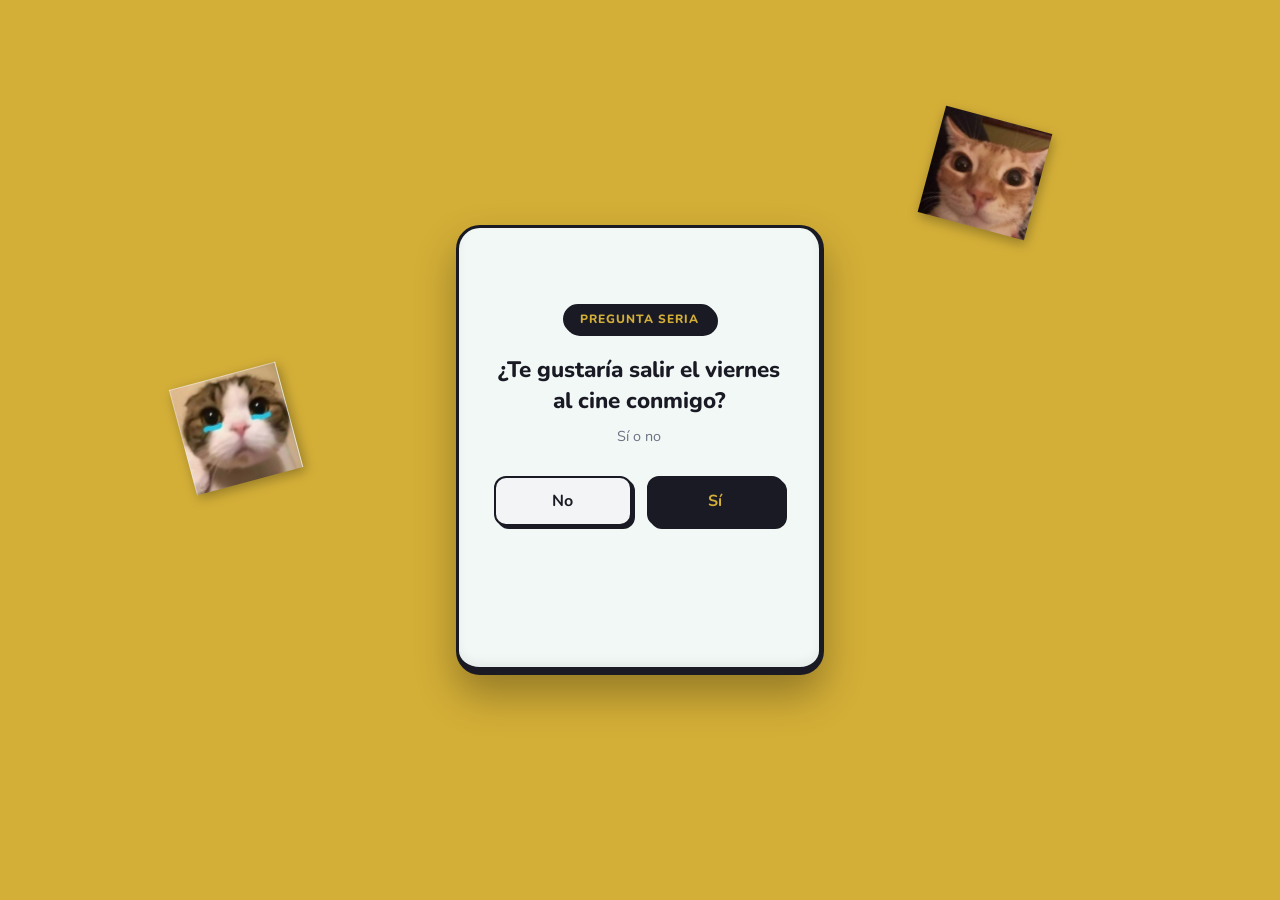
==== invitacion_final.html @ 5d89351b "Posicionar stickers dinamicamente para evitar recortes" ====
<!DOCTYPE html>
<html lang="es">
<head>
    <meta charset="UTF-8">
    <meta name="viewport" content="width=device-width, initial-scale=1.0, maximum-scale=1.0, user-scalable=no">
    <title>Invitación Especial</title>
    
    <!-- Google Fonts -->
    <link href="https://fonts.googleapis.com/css2?family=Nunito:wght@400;600;700;800&display=swap" rel="stylesheet">
    
    <!-- FontAwesome -->
    <link rel="stylesheet" href="https://cdnjs.cloudflare.com/ajax/libs/font-awesome/6.4.0/css/all.min.css">
    
    <style>
        * {
            margin: 0;
            padding: 0;
            box-sizing: border-box;
            font-family: 'Nunito', sans-serif;
        }

        html, body {
            width: 100%;
            height: 100%;
            margin: 0;
            padding: 0;
            overflow: hidden;
        }

        body {
            background-color: #d4af37;
            display: flex;
            justify-content: center;
            align-items: center;
            overscroll-behavior-y: none;
        }

        .app-container {
            position: relative;
            width: 100%;
            max-width: 400px;
            /* Adjust height for mobile devices to prevent cutoff */
            height: 100svh;
            max-height: 750px;
            display: flex;
            justify-content: center;
            align-items: center;
        }

        .sticker {
            position: absolute;
            max-width: 110px;
            max-height: 110px;
            width: auto;
            height: auto;
            object-fit: contain;
            z-index: 10;
            pointer-events: none;
            opacity: 0;
            filter: drop-shadow(2px 4px 6px rgba(0,0,0,0.3));
        }

        .sticker-1 { top: 8%; left: -8%; transform: rotate(-15deg); }
        .sticker-2 { bottom: 15%; right: -12%; transform: rotate(10deg); }
        .sticker-3 { top: 20%; right: -5%; transform: rotate(15deg); }
        .sticker-4 { bottom: 10%; left: -5%; transform: rotate(-10deg); }
        .sticker-5 { top: 55%; right: -25%; transform: rotate(15deg); }
        .sticker-6 { bottom: 35%; right: -8%; transform: rotate(12deg); }
        .sticker-7 { top: -5%; left: 10%; transform: rotate(-5deg); }
        .sticker-8 { top: 5%; right: -10%; transform: rotate(15deg); }

        .card {
            background-color: #f1f8f6;
            width: 92%;
            border-radius: 24px;
            padding: 25px 15px;
            box-shadow: 0 20px 40px rgba(0,0,0,0.3), 
                        inset 0 -5px 10px rgba(0,0,0,0.05);
            position: relative;
            overflow: hidden;
            border: 3px solid #1a1a24;
            border-bottom-width: 8px;
            border-right-width: 5px;
            min-height: 450px;
            display: flex;
            align-items: center;
            justify-content: center;
        }

        .step {
            position: absolute;
            top: 0;
            left: 0;
            width: 100%;
            height: 100%;
            padding: 30px 20px;
            display: flex;
            flex-direction: column;
            align-items: center;
            visibility: hidden;
            opacity: 0;
        }

        .step.active {
            visibility: visible;
            opacity: 1;
            position: relative;
        }

        .badge {
            background-color: #1a1a24;
            color: #d4af37;
            padding: 5px 15px;
            border-radius: 20px;
            font-size: 0.75rem;
            font-weight: 800;
            letter-spacing: 1px;
            border: 2px solid #1a1a24;
            margin-bottom: 20px;
            box-shadow: 2px 2px 0 #1a1a24;
        }

        h1 {
            font-size: 1.4rem;
            color: #1a1a24;
            text-align: center;
            margin-bottom: 10px;
            font-weight: 800;
        }

        p {
            color: #6b7280;
            font-size: 0.9rem;
            text-align: center;
            margin-bottom: 30px;
        }

        .buttons {
            display: flex;
            gap: 15px;
            position: relative;
            width: 100%;
            justify-content: center;
            margin-bottom: 20px;
        }

        .btn {
            padding: 12px 20px;
            border-radius: 12px;
            font-size: 1rem;
            font-weight: 700;
            cursor: pointer;
            border: 2px solid #1a1a24;
            transition: transform 0.1s;
            box-shadow: 3px 3px 0 #1a1a24;
            position: relative;
            flex: 1;
            max-width: 140px;
        }

        .btn:active {
            transform: translate(3px, 3px);
            box-shadow: 0px 0px 0 #1a1a24;
        }

        .btn-no {
            background-color: #f3f4f6;
            color: #1a1a24;
        }

        .btn-yes, .btn-primary {
            background-color: #1a1a24;
            color: #d4af37;
            width: 100%;
            max-width: 250px;
        }

        .btn-primary {
            margin-top: auto;
            flex: none;
        }

        .tooltip {
            position: absolute;
            bottom: -40px;
            left: 5%;
            background-color: #1a1a24;
            color: white;
            padding: 5px 10px;
            border-radius: 8px;
            font-size: 0.75rem;
            opacity: 0;
            pointer-events: none;
            font-weight: 600;
            z-index: 10005;
            border: 1px solid white;
        }

        .hint {
            font-size: 0.7rem;
            color: #9ca3af;
            margin-top: auto;
            opacity: 0;
        }

        /* Floating Message */
        .floating-msg {
            background-color: #fde68a;
            color: #92400e;
            padding: 8px 15px;
            border-radius: 12px;
            font-size: 0.8rem;
            font-weight: 800;
            margin-bottom: 15px;
            border: 2px solid #1a1a24;
            box-shadow: 2px 2px 0 #1a1a24;
            animation: floatMsg 2s ease-in-out infinite;
        }

        @keyframes floatMsg {
            0%, 100% { transform: translateY(0); }
            50% { transform: translateY(-5px); }
        }

        /* Formularios Paso 2 */
        .form-group {
            width: 100%;
            margin-bottom: 15px;
        }

        .form-group label {
            display: block;
            font-size: 0.8rem;
            font-weight: 700;
            color: #4b5563;
            margin-bottom: 5px;
            margin-left: 5px;
        }

        .form-group input {
            width: 100%;
            padding: 12px 15px;
            border-radius: 12px;
            border: 2px solid #1a1a24;
            font-size: 1rem;
            font-family: 'Nunito', sans-serif;
            outline: none;
            box-shadow: 3px 3px 0 #1a1a24;
            background-color: #f1f8f6;
        }

        /* Cuadrícula Comida Paso 3 */
        .food-grid {
            display: grid;
            grid-template-columns: repeat(3, 1fr);
            gap: 8px;
            width: 100%;
            margin-bottom: 20px;
        }

        .food-item, .movie-item {
            background-color: #f1f8f6;
            border: 2px solid #1a1a24;
            border-radius: 12px;
            padding: 12px 4px;
            text-align: center;
            font-size: 0.75rem;
            font-weight: 700;
            cursor: pointer;
            box-shadow: 2px 2px 0 #1a1a24;
            transition: all 0.2s;
            display: flex;
            flex-direction: column;
            align-items: center;
            gap: 5px;
        }

        .food-item.selected, .movie-item.selected {
            background-color: #1a1a24;
            color: #d4af37;
            transform: translate(2px, 2px);
            box-shadow: 0px 0px 0 #1a1a24;
        }

        /* Opción Oculta */
        .secret-item {
            position: absolute;
            bottom: 25px;
            right: 15px;
            opacity: 0.08;
            background: transparent;
            border: none;
            box-shadow: none;
            font-size: 0.6rem;
            z-index: 100;
        }
        .secret-item:hover, .secret-item.selected {
            opacity: 1;
            transform: scale(1.2);
            background-color: #1a1a24;
            color: #d4af37;
            border: 2px solid #1a1a24;
        }

        /* Final Paso 4 */
        .step-4 h2 {
            color: #1a1a24;
            font-size: 2.2rem;
            font-weight: 800;
            margin-bottom: 15px;
        }

        .animation-container {
            width: 100%;
            height: 80px;
            background-color: #a7f3d0;
            border: 2px solid #1a1a24;
            border-radius: 12px;
            position: relative;
            overflow: hidden;
            margin-bottom: 20px;
        }

        .road {
            position: absolute;
            bottom: 0;
            width: 100%;
            height: 20px;
            background-color: #4b5563;
            border-top: 2px solid #1a1a24;
        }

        .road::after {
            content: '';
            position: absolute;
            top: 50%;
            left: 0;
            width: 200%;
            height: 2px;
            background: repeating-linear-gradient(90deg, transparent, transparent 10px, #fde68a 10px, #fde68a 20px);
            animation: moveRoad 1s linear infinite;
        }

        .car {
            position: absolute;
            bottom: 15px;
            left: 20px;
            font-size: 2rem;
            animation: bounceCar 0.5s ease-in-out infinite alternate;
        }

        .sun {
            position: absolute;
            top: 10px;
            right: 15px;
            font-size: 1.5rem;
            animation: spinSun 10s linear infinite;
        }

        @keyframes moveRoad {
            0% { transform: translateX(0); }
            100% { transform: translateX(-50px); }
        }

        @keyframes bounceCar {
            0% { transform: translateY(0); }
            100% { transform: translateY(-3px); }
        }

        @keyframes spinSun {
            0% { transform: rotate(0deg); }
            100% { transform: rotate(360deg); }
        }

        .summary-tags {
            display: flex;
            flex-wrap: wrap;
            gap: 10px;
            justify-content: center;
            width: 100%;
        }

        .tag {
            background-color: white;
            border: 2px solid #1a1a24;
            padding: 5px 12px;
            border-radius: 15px;
            font-size: 0.75rem;
            font-weight: 700;
            display: flex;
            align-items: center;
            gap: 5px;
            box-shadow: 2px 2px 0 #1a1a24;
        }
        .summary-foods {
            display: flex;
            gap: 5px;
            flex-wrap: wrap;
            justify-content: center;
        }

        /* Adaptación para Celulares */
        @media (max-width: 450px) {
            .sticker { max-width: 85px; max-height: 85px; }
            .sticker-1 { left: -5%; top: 4%; }
            .sticker-2 { right: -5%; bottom: 12%; }
            .sticker-3 { right: -2%; top: 12%; }
            .sticker-4 { left: -2%; bottom: 8%; }
            .sticker-5 { right: -8%; top: 50%; }
            .sticker-6 { right: -2%; bottom: 30%; }
            .sticker-7 { left: 5%; top: -2%; }
            .sticker-8 { right: -5%; top: 2%; }
            
            .card { padding: 20px 15px; min-height: 400px; }
            h1 { font-size: 1.25rem; }
            .btn { padding: 10px 15px; font-size: 0.9rem; }
        }
    </style>
</head>
<body>
    <div class="app-container">
        <!-- Stickers -->
        <img src="img/img1.jpeg" alt="Sticker 1" class="sticker sticker-1">
        <img src="img/img2.jpeg" alt="Sticker 2" class="sticker sticker-2">
        <img src="img/img3.jpeg" alt="Sticker 3" class="sticker sticker-3">
        <img src="img/img4.jpeg" alt="Sticker 4" class="sticker sticker-4">
        <img src="img/img5.jpeg" alt="Sticker 5" class="sticker sticker-5">
        <img src="img/img6.jpeg" alt="Sticker 6" class="sticker sticker-6">
        <img src="img/img7.jpeg" alt="Sticker 7" class="sticker sticker-7">
        <img src="img/img8.jpeg" alt="Sticker 8" class="sticker sticker-8">

        <div class="card">
            <!-- Paso 1 -->
            <div class="step step-1 active">
                <div class="badge">PREGUNTA SERIA</div>
                <h1>¿Te gustaría salir el viernes al cine conmigo?</h1>
                <p>Sí o no</p>
                <div class="buttons">
                    <button class="btn btn-no" id="btn-no">No</button>
                    <button class="btn btn-yes" id="btn-yes">Sí</button>
                    <div class="tooltip" id="tooltip-no">es una situación de sí o sí xd</div>
                </div>
                <p class="hint">jaja no, inténtalo de nuevo</p>
            </div>

            <!-- Paso 1.5 -->
            <div class="step step-1-5">
                <div class="badge">MOMENTO EMOTIVO</div>
                <h1>espera... ¿dijiste que sí? 🥺</h1>
                <p>no me lo creo, mira este gatito</p>
                <button class="btn btn-primary" id="btn-next-1">sí, dije que sí &rarr;</button>
            </div>

            <!-- Paso 2 -->
            <div class="step step-2">
                <div class="badge">PASO 2</div>
                <h1>¿Cuándo estás libre?</h1>
                <p>elige el día y la hora</p>
                <div class="floating-msg">💡 viernes a las 3:30, porfis jsjsj o otro dia que se te acomode jsjsjs elige nuse wuaaaaaaa</div>
                <div class="form-group">
                    <label>día</label>
                    <input type="date" id="date-input">
                </div>
                <div class="form-group">
                    <label>hora</label>
                    <input type="time" id="time-input" value="19:00">
                </div>
                <button class="btn btn-primary" id="btn-next-2">siguiente &rarr;</button>
            </div>

            <!-- Paso Película -->
            <div class="step step-movie">
                <div class="badge">CARTELERA</div>
                <h1>¿Qué película vemos?</h1>
                <p>elige sabiamente</p>
                <div class="food-grid" style="grid-template-columns: 1fr 1fr 1fr; margin-bottom: 10px;">
                    <div class="movie-item" data-movie="Minions">🍌 Minions</div>
                    <div class="movie-item" data-movie="Odisea">🚀 Odisea</div>
                    <div class="movie-item" data-movie="Spiderman">🕷️ Spiderman</div>
                </div>
                <div class="form-group" style="margin-top: 10px;">
                    <label>Otra película (go terror)</label>
                    <input type="text" id="custom-movie" placeholder="Escribe aquí (ej. la monja)...">
                </div>
                <button class="btn btn-primary" id="btn-next-movie">siguiente &rarr;</button>
            </div>

            <!-- Paso 3 -->
            <div class="step step-3">
                <div class="badge">PASO 3</div>
                <h1>¿Qué se te antoja?</h1>
                <p>toca lo que más te guste</p>
                <div class="food-grid">
                    <div class="food-item" data-food="pizza">🍕 pizza</div>
                    <div class="food-item" data-food="popeyes">🍗 popeyes</div>
                    <div class="food-item" data-food="tacos">🌮 tacos</div>
                    <div class="food-item" data-food="burger">🍔 burger</div>
                    <div class="food-item" data-food="koreanito">🥢 koreanito</div>
                    <div class="food-item" data-food="snacks y drinks">🍿 snacks y drinks</div>
                    <div class="food-item" data-food="postre">🍦 postre</div>
                    <div class="food-item" data-food="café">☕ café</div>
                    <div class="food-item" data-food="yo jajaja">😏 yo jajaja</div>
                </div>
                
                <button class="btn btn-primary" id="btn-next-3">listo &rarr;</button>
            </div>

            <!-- Paso 4 (Final) -->
            <div class="step step-4">
                <div class="badge">CONFIRMADO</div>
                <h1>¡Nos vemos! 🎉</h1>
                <h2 id="final-time">7:00 pm</h2>
                
                <div class="animation-container">
                    <div class="road"></div>
                    <div class="car">🚗</div>
                    <div class="sun">☀️</div>
                </div>

                <p>Te espero a las <span id="text-time">7:00 pm</span>. Paso por ti en mi coche 🚗✨</p>
                
                <div class="summary-tags">
                    <div class="tag" id="tag-date"><i class="far fa-calendar"></i> <span id="summary-date">miércoles, 22 de julio</span></div>
                    <div class="tag" id="tag-movie"><i class="fas fa-film"></i> <span id="summary-movie">Minions</span></div>
                    <div id="summary-foods" class="summary-foods">
                        <!-- Aquí van los tags de comida -->
                    </div>
                </div>
                
                <p style="margin-top: 20px; font-weight: 800; color: #1a1a24; font-size: 1rem; text-align: center;">📸 toma captura y mandameloooooo jsjsj</p>
            </div>
        </div>
    </div>

    <!-- GSAP -->
    <script src="https://cdnjs.cloudflare.com/ajax/libs/gsap/3.12.2/gsap.min.js"></script>
    <script>
        document.addEventListener('DOMContentLoaded', () => {
            // Referencias a los elementos
            const btnNo = document.getElementById('btn-no');
            const btnYes = document.getElementById('btn-yes');
            const tooltipNo = document.getElementById('tooltip-no');
            const hint = document.querySelector('.hint');
            
            const step1 = document.querySelector('.step-1');
            const step1_5 = document.querySelector('.step-1-5');
            const step2 = document.querySelector('.step-2');
            const step3 = document.querySelector('.step-3');
            const stepMovie = document.querySelector('.step-movie');
            const step4 = document.querySelector('.step-4');

            const btnNext1 = document.getElementById('btn-next-1');
            const btnNext2 = document.getElementById('btn-next-2');
            const btnNextMovie = document.getElementById('btn-next-movie');
            const btnNext3 = document.getElementById('btn-next-3');

            const foodItems = document.querySelectorAll('.food-item');
            const movieItems = document.querySelectorAll('.movie-item');
            const customMovieInput = document.getElementById('custom-movie');
            const dateInput = document.getElementById('date-input');
            const timeInput = document.getElementById('time-input');
            
            const stickers = document.querySelectorAll('.sticker');

            // Datos
            let selectedFoods = [];
            let selectedMovie = "";
            
            // Configurar fecha mínima
            const today = new Date().toISOString().split('T')[0];
            dateInput.min = today;
            dateInput.value = today;

            let currentStickers = [".sticker-1", ".sticker-5"];

            function positionStickers(stickerSelectors) {
                const cardRect = document.querySelector('.card').getBoundingClientRect();
                const isMobile = window.innerWidth <= 500;
                const stickerSize = isMobile ? 80 : 110;
                const padding = 10;
                
                stickerSelectors.forEach(sel => {
                    const el = document.querySelector(sel);
                    if (!el) return;
                    
                    document.body.appendChild(el); 
                    el.style.position = 'fixed';
                    el.style.right = 'auto';
                    el.style.bottom = 'auto';
                    el.style.maxWidth = stickerSize + 'px';
                    el.style.maxHeight = stickerSize + 'px';
                    
                    let validPos = false;
                    let x, y;
                    let attempts = 0;
                    
                    while (!validPos && attempts < 100) {
                        x = padding + Math.random() * (window.innerWidth - stickerSize - padding * 2);
                        y = padding + Math.random() * (window.innerHeight - stickerSize - padding * 2);
                        
                        const collidesX = (x + stickerSize > cardRect.left - padding) && (x < cardRect.right + padding);
                        const collidesY = (y + stickerSize > cardRect.top - padding) && (y < cardRect.bottom + padding);
                        
                        if (!(collidesX && collidesY)) {
                            validPos = true;
                        }
                        attempts++;
                    }
                    
                    if (!validPos) {
                        x = padding + Math.random() * (window.innerWidth - stickerSize - padding * 2);
                        y = Math.random() > 0.5 ? padding : window.innerHeight - stickerSize - padding;
                    }
                    
                    gsap.set(el, { left: x, top: y });
                });
            }

            window.addEventListener('resize', () => {
                if (currentStickers.length > 0) {
                    positionStickers(currentStickers);
                }
            });

            // Animación de inicio de la tarjeta
            gsap.from(".card", {
                y: 100,
                opacity: 0,
                duration: 1,
                ease: "back.out(1.5)"
            });
            
            // Mostrar primeros stickers
            positionStickers(currentStickers);
            gsap.to(currentStickers, {
                opacity: 1,
                scale: 1,
                duration: 0.5,
                delay: 0.5,
                stagger: 0.2,
                ease: "back.out(2)"
            });

            // Paso 1: El botón "No" huye del cursor
            let hoverCount = 0;
            
            function moveBtnNo() {
                hoverCount++;
                
                if (hoverCount === 1) {
                    const rectNo = btnNo.getBoundingClientRect();
                    const rectYes = btnYes.getBoundingClientRect();
                    
                    document.body.appendChild(btnNo);
                    btnNo.style.position = 'fixed';
                    btnNo.style.left = rectNo.left + 'px';
                    btnNo.style.top = rectNo.top + 'px';
                    btnNo.style.zIndex = '9999';
                    gsap.set(btnNo, { x: 0, y: 0, margin: 0 });
                    
                    document.body.appendChild(btnYes);
                    btnYes.style.position = 'fixed';
                    btnYes.style.left = rectYes.left + 'px';
                    btnYes.style.top = rectYes.top + 'px';
                    btnYes.style.width = rectYes.width + 'px';
                    btnYes.style.zIndex = '10000';
                    gsap.set(btnYes, { margin: 0 });
                    
                    // Extraer y fijar el tooltip
                    const rectTooltip = tooltipNo.getBoundingClientRect();
                    document.body.appendChild(tooltipNo);
                    tooltipNo.style.position = 'fixed';
                    tooltipNo.style.left = rectTooltip.left + 'px';
                    tooltipNo.style.top = rectTooltip.top + 'px';
                    tooltipNo.style.zIndex = '10005';
                    
                    gsap.to(tooltipNo, { opacity: 1, y: -10, duration: 0.3 });
                }
                
                const maxX = window.innerWidth - btnNo.offsetWidth - 20;
                const maxY = window.innerHeight - btnNo.offsetHeight - 20;
                
                const randomX = Math.max(20, Math.floor(Math.random() * maxX));
                const randomY = Math.max(20, Math.floor(Math.random() * maxY));

                gsap.to(btnNo, {
                    left: randomX,
                    top: randomY,
                    duration: 0.3,
                    ease: "power2.out"
                });

                gsap.to(btnYes, {
                    scale: 1 + (hoverCount * 0.4),
                    duration: 0.3,
                    ease: "power2.out"
                });

                if (hoverCount === 3) {
                    gsap.to(hint, { opacity: 1, duration: 0.3 });
                }
            }

            // Support for both mouse and touch interfaces
            btnNo.addEventListener('mouseenter', moveBtnNo);
            btnNo.addEventListener('touchstart', (e) => { e.preventDefault(); moveBtnNo(); });
            btnNo.addEventListener('click', (e) => { e.preventDefault(); moveBtnNo(); });

            function goToStep(currentStep, nextStep, newStickers = []) {
                gsap.to(currentStep, {
                    opacity: 0,
                    x: -50,
                    duration: 0.4,
                    onComplete: () => {
                        currentStep.classList.remove('active');
                        nextStep.classList.add('active');
                        
                        gsap.to(stickers, { opacity: 0, scale: 0.8, duration: 0.3 });
                        
                        if (newStickers.length > 0) {
                            currentStickers = newStickers;
                            positionStickers(newStickers);
                            gsap.to(newStickers, {
                                opacity: 1,
                                scale: 1,
                                duration: 0.5,
                                delay: 0.2,
                                stagger: 0.1,
                                ease: "back.out(2)"
                            });
                        }

                        gsap.fromTo(nextStep, 
                            { opacity: 0, x: 50 },
                            { opacity: 1, x: 0, duration: 0.4, ease: "power2.out" }
                        );
                    }
                });
            }

            btnYes.addEventListener('click', () => {
                if (btnYes.parentNode === document.body) gsap.to(btnYes, { opacity: 0, duration: 0.4, onComplete: () => btnYes.remove() });
                if (btnNo.parentNode === document.body) gsap.to(btnNo, { opacity: 0, duration: 0.4, onComplete: () => btnNo.remove() });
                
                goToStep(step1, step1_5, ['.sticker-2']);
            });

            btnNext1.addEventListener('click', () => {
                alert('espero mi salchipapa 🍟');
                goToStep(step1_5, step2, ['.sticker-3']);
            });

            btnNext2.addEventListener('click', () => {
                if (!dateInput.value || !timeInput.value) {
                    gsap.to(btnNext2, { x: 10, duration: 0.1, yoyo: true, repeat: 3 });
                    return;
                }
                goToStep(step2, stepMovie, ['.sticker-6', '.sticker-7']);
            });

            movieItems.forEach(item => {
                item.addEventListener('click', () => {
                    movieItems.forEach(m => m.classList.remove('selected'));
                    item.classList.add('selected');
                    selectedMovie = item.getAttribute('data-movie');
                    customMovieInput.value = '';
                    
                    gsap.fromTo(item, 
                        { scale: 0.9 },
                        { scale: 1, duration: 0.3, ease: "back.out(3)" }
                    );
                });
            });

            customMovieInput.addEventListener('input', () => {
                if (customMovieInput.value.trim() !== '') {
                    movieItems.forEach(m => m.classList.remove('selected'));
                    selectedMovie = customMovieInput.value;
                }
            });

            btnNextMovie.addEventListener('click', () => {
                if (!selectedMovie || selectedMovie.trim() === '') {
                     gsap.to(btnNextMovie, { x: 10, duration: 0.1, yoyo: true, repeat: 3 });
                     return;
                }
                if (customMovieInput.value.trim() !== '' && selectedMovie === customMovieInput.value) {
                    alert('escríbelo por wasa mejor jaja');
                }
                goToStep(stepMovie, step3, ['.sticker-8', '.sticker-4']);
            });

            foodItems.forEach(item => {
                item.addEventListener('click', () => {
                    item.classList.toggle('selected');
                    const food = item.getAttribute('data-food');
                    const icon = item.textContent.split(' ')[0]; 
                    
                    if (item.classList.contains('selected')) {
                        if (food === "yo jajaja") {
                            alert("es broma, pero si quieres no es broma 🫣");
                        }
                        selectedFoods.push({name: food, icon: icon});
                        gsap.fromTo(item, 
                            { scale: 0.9 },
                            { scale: 1, duration: 0.3, ease: "back.out(3)" }
                        );
                    } else {
                        selectedFoods = selectedFoods.filter(f => f.name !== food);
                    }
                });
            });

            btnNext3.addEventListener('click', () => {
                if (selectedFoods.length === 0) {
                     gsap.to(btnNext3, { x: 10, duration: 0.1, yoyo: true, repeat: 3 });
                     return;
                }

                const dateObj = new Date(dateInput.value + 'T' + timeInput.value);
                const options = { weekday: 'long', month: 'long', day: 'numeric' };
                const dateString = dateObj.toLocaleDateString('es-ES', options);
                
                let hours = dateObj.getHours();
                let minutes = dateObj.getMinutes();
                const ampm = hours >= 12 ? 'pm' : 'am';
                hours = hours % 12;
                hours = hours ? hours : 12; 
                minutes = minutes < 10 ? '0' + minutes : minutes;
                const timeString = hours + ':' + minutes + ' ' + ampm;

                document.getElementById('final-time').textContent = timeString;
                document.getElementById('text-time').textContent = timeString;
                document.getElementById('summary-date').textContent = dateString;

                let movieDisplay = selectedMovie.startsWith('Minions') || selectedMovie.startsWith('Spider') ? selectedMovie : `🍿 ${selectedMovie}`;
                document.getElementById('summary-movie').textContent = movieDisplay;

                const summaryFoodsContainer = document.getElementById('summary-foods');
                summaryFoodsContainer.innerHTML = '';
                selectedFoods.forEach(food => {
                    const tag = document.createElement('div');
                    tag.className = 'tag';
                    tag.innerHTML = `${food.icon} ${food.name}`;
                    summaryFoodsContainer.appendChild(tag);
                });

                goToStep(step3, step4, ['.sticker-5', '.sticker-8']);
                createConfetti();
            });

            function createConfetti() {
                const colors = ['#d4af37', '#1a1a24', '#f1f8f6', '#ffffff'];
                for(let i=0; i<50; i++) {
                    const confetto = document.createElement('div');
                    confetto.style.position = 'absolute';
                    confetto.style.width = '10px';
                    confetto.style.height = '10px';
                    confetto.style.backgroundColor = colors[Math.floor(Math.random() * colors.length)];
                    confetto.style.top = '-10px';
                    confetto.style.left = Math.random() * 100 + '%';
                    confetto.style.borderRadius = Math.random() > 0.5 ? '50%' : '0';
                    confetto.style.zIndex = 100;
                    document.querySelector('.app-container').appendChild(confetto);

                    gsap.to(confetto, {
                        y: 600,
                        x: (Math.random() - 0.5) * 200,
                        rotation: Math.random() * 360,
                        duration: Math.random() * 2 + 1,
                        ease: "power1.out",
                        onComplete: () => confetto.remove()
                    });
                }
            }
        });
    </script>
</body>
</html>
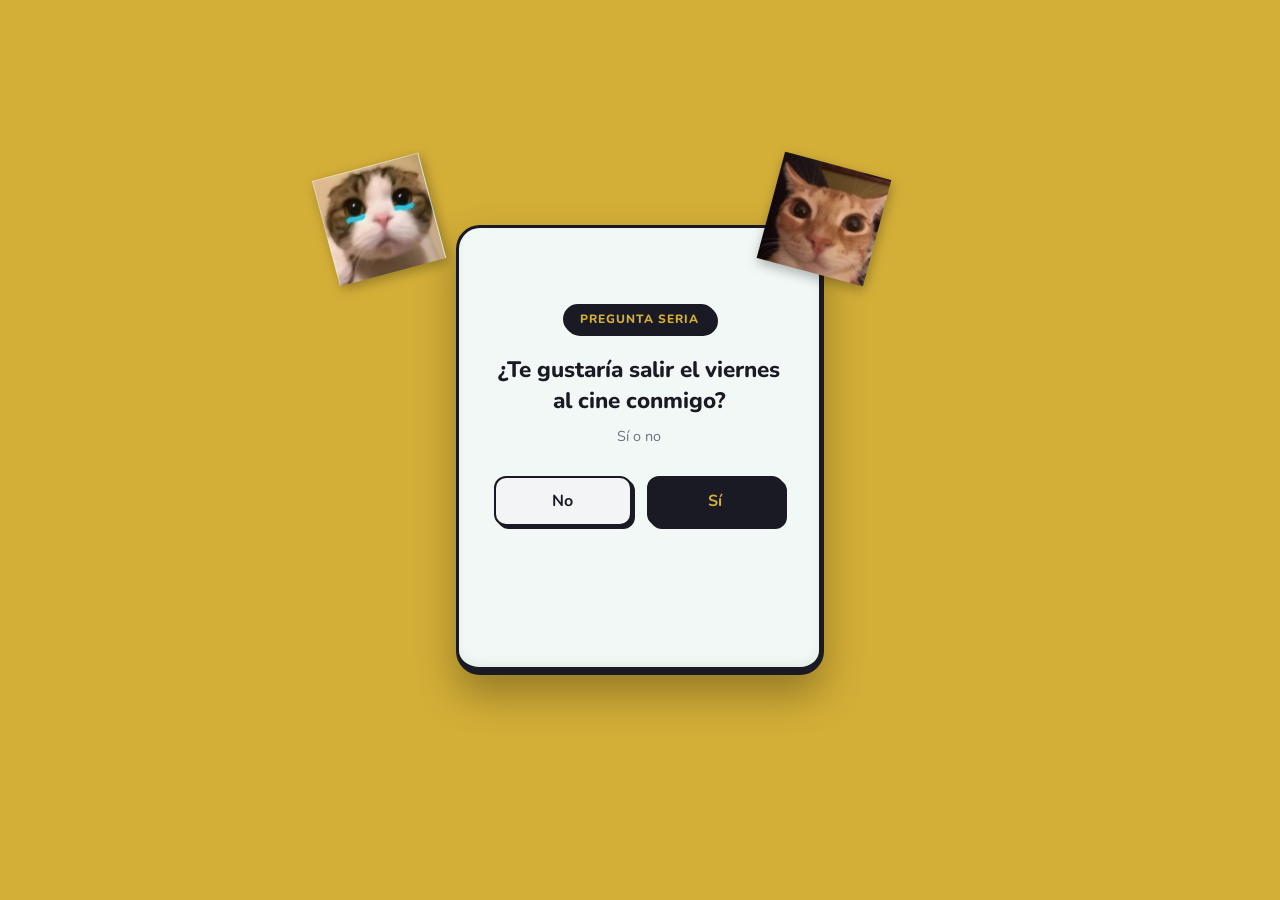
==== commit 1ebbd7b6: "Actualizar mensaje de alerta de salchipapa" ====
--- a/invitacion_final.html
+++ b/invitacion_final.html
@@ -746,7 +746,7 @@
             });
 
             btnNext1.addEventListener('click', () => {
-                alert('espero mi salchipapa 🍟');
+                alert('CABE RECALCAR QUE se puede cambiar los planes para ir a otros sitios como (playa, museo, jironear o dormir {es bueno para la salud} jsjs).');
                 goToStep(step1_5, step2, ['.sticker-3']);
             });
 
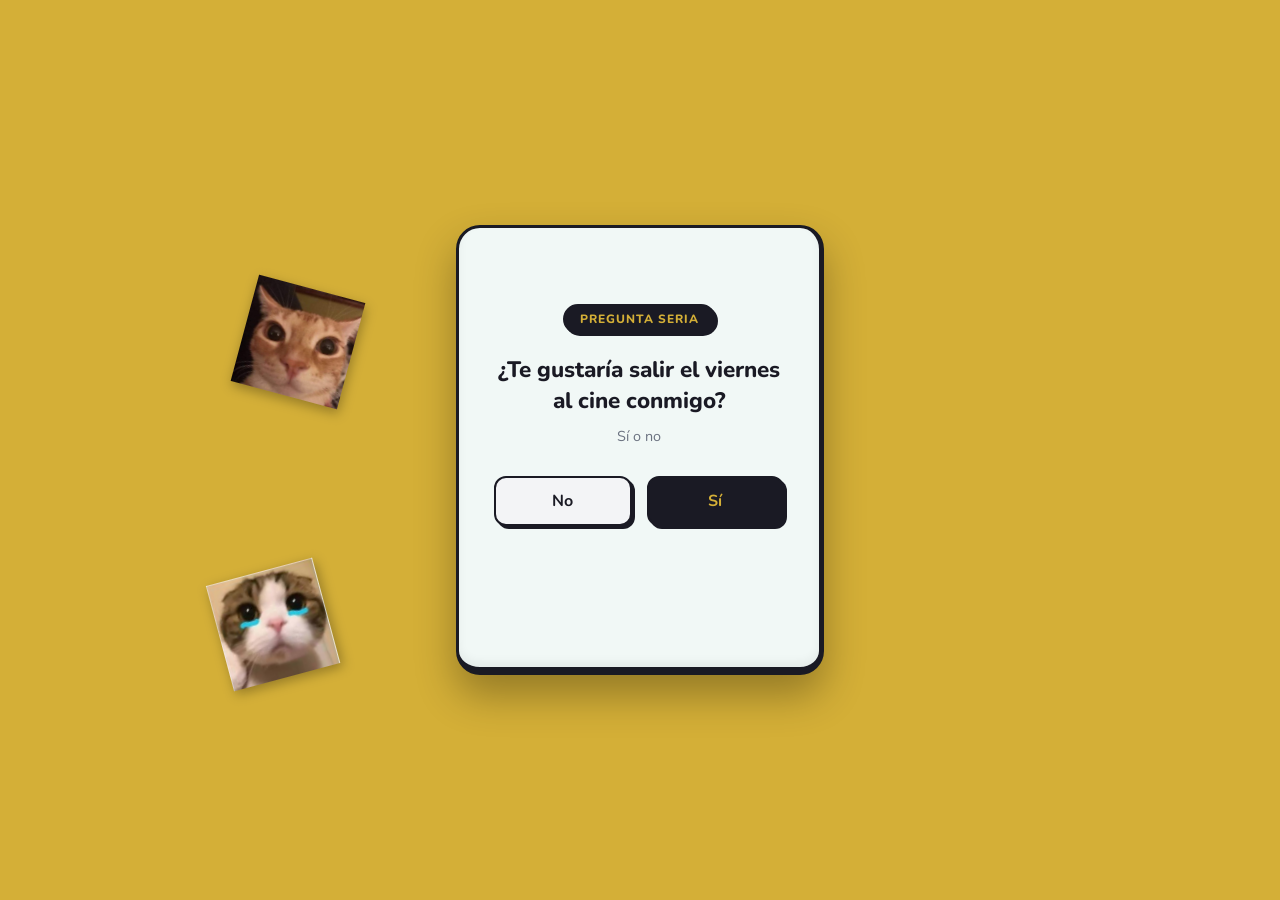
==== commit d8484480: "Cambiar dormir por mimir en la alerta" ====
--- a/invitacion_final.html
+++ b/invitacion_final.html
@@ -746,7 +746,7 @@
             });
 
             btnNext1.addEventListener('click', () => {
-                alert('CABE RECALCAR QUE se puede cambiar los planes para ir a otros sitios como (playa, museo, jironear o dormir {es bueno para la salud} jsjs).');
+                alert('CABE RECALCAR QUE se puede cambiar los planes para ir a otros sitios como (playa, museo, jironear o mimir {es bueno para la salud} jsjs).');
                 goToStep(step1_5, step2, ['.sticker-3']);
             });
 
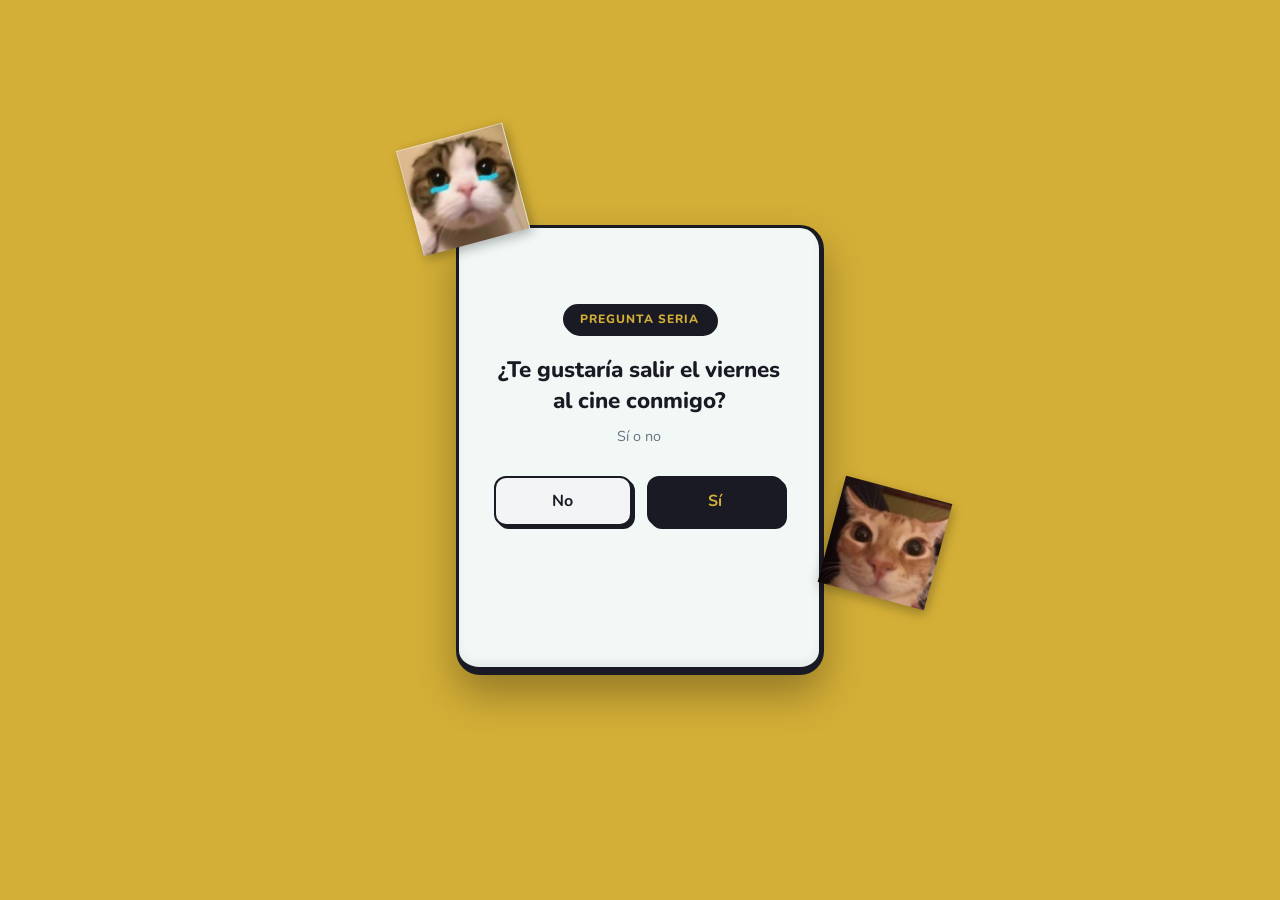
==== commit eb29f2aa: "Restringir stickers dinamicos solo a moviles, en pc usar CSS original" ====
--- a/invitacion_final.html
+++ b/invitacion_final.html
@@ -576,43 +576,50 @@
             function positionStickers(stickerSelectors) {
                 const cardRect = document.querySelector('.card').getBoundingClientRect();
                 const isMobile = window.innerWidth <= 500;
-                const stickerSize = isMobile ? 80 : 110;
                 const padding = 10;
+                const appContainer = document.querySelector('.app-container');
                 
                 stickerSelectors.forEach(sel => {
                     const el = document.querySelector(sel);
                     if (!el) return;
                     
-                    document.body.appendChild(el); 
-                    el.style.position = 'fixed';
-                    el.style.right = 'auto';
-                    el.style.bottom = 'auto';
-                    el.style.maxWidth = stickerSize + 'px';
-                    el.style.maxHeight = stickerSize + 'px';
-                    
-                    let validPos = false;
-                    let x, y;
-                    let attempts = 0;
-                    
-                    while (!validPos && attempts < 100) {
-                        x = padding + Math.random() * (window.innerWidth - stickerSize - padding * 2);
-                        y = padding + Math.random() * (window.innerHeight - stickerSize - padding * 2);
+                    if (isMobile) {
+                        const stickerSize = 80;
+                        document.body.appendChild(el); 
+                        el.style.position = 'fixed';
+                        el.style.right = 'auto';
+                        el.style.bottom = 'auto';
+                        el.style.maxWidth = stickerSize + 'px';
+                        el.style.maxHeight = stickerSize + 'px';
                         
-                        const collidesX = (x + stickerSize > cardRect.left - padding) && (x < cardRect.right + padding);
-                        const collidesY = (y + stickerSize > cardRect.top - padding) && (y < cardRect.bottom + padding);
+                        let validPos = false;
+                        let x, y;
+                        let attempts = 0;
                         
-                        if (!(collidesX && collidesY)) {
-                            validPos = true;
+                        while (!validPos && attempts < 100) {
+                            x = padding + Math.random() * (window.innerWidth - stickerSize - padding * 2);
+                            y = padding + Math.random() * (window.innerHeight - stickerSize - padding * 2);
+                            
+                            const collidesX = (x + stickerSize > cardRect.left - padding) && (x < cardRect.right + padding);
+                            const collidesY = (y + stickerSize > cardRect.top - padding) && (y < cardRect.bottom + padding);
+                            
+                            if (!(collidesX && collidesY)) {
+                                validPos = true;
+                            }
+                            attempts++;
                         }
-                        attempts++;
+                        
+                        if (!validPos) {
+                            x = padding + Math.random() * (window.innerWidth - stickerSize - padding * 2);
+                            y = Math.random() > 0.5 ? padding : window.innerHeight - stickerSize - padding;
+                        }
+                        
+                        gsap.set(el, { left: x, top: y });
+                    } else {
+                        // Escritorio: volver a la caja principal y dejar que CSS decida
+                        appContainer.appendChild(el);
+                        gsap.set(el, { clearProps: "left,top,right,bottom,position,maxWidth,maxHeight" });
                     }
-                    
-                    if (!validPos) {
-                        x = padding + Math.random() * (window.innerWidth - stickerSize - padding * 2);
-                        y = Math.random() > 0.5 ? padding : window.innerHeight - stickerSize - padding;
-                    }
-                    
-                    gsap.set(el, { left: x, top: y });
                 });
             }
 
